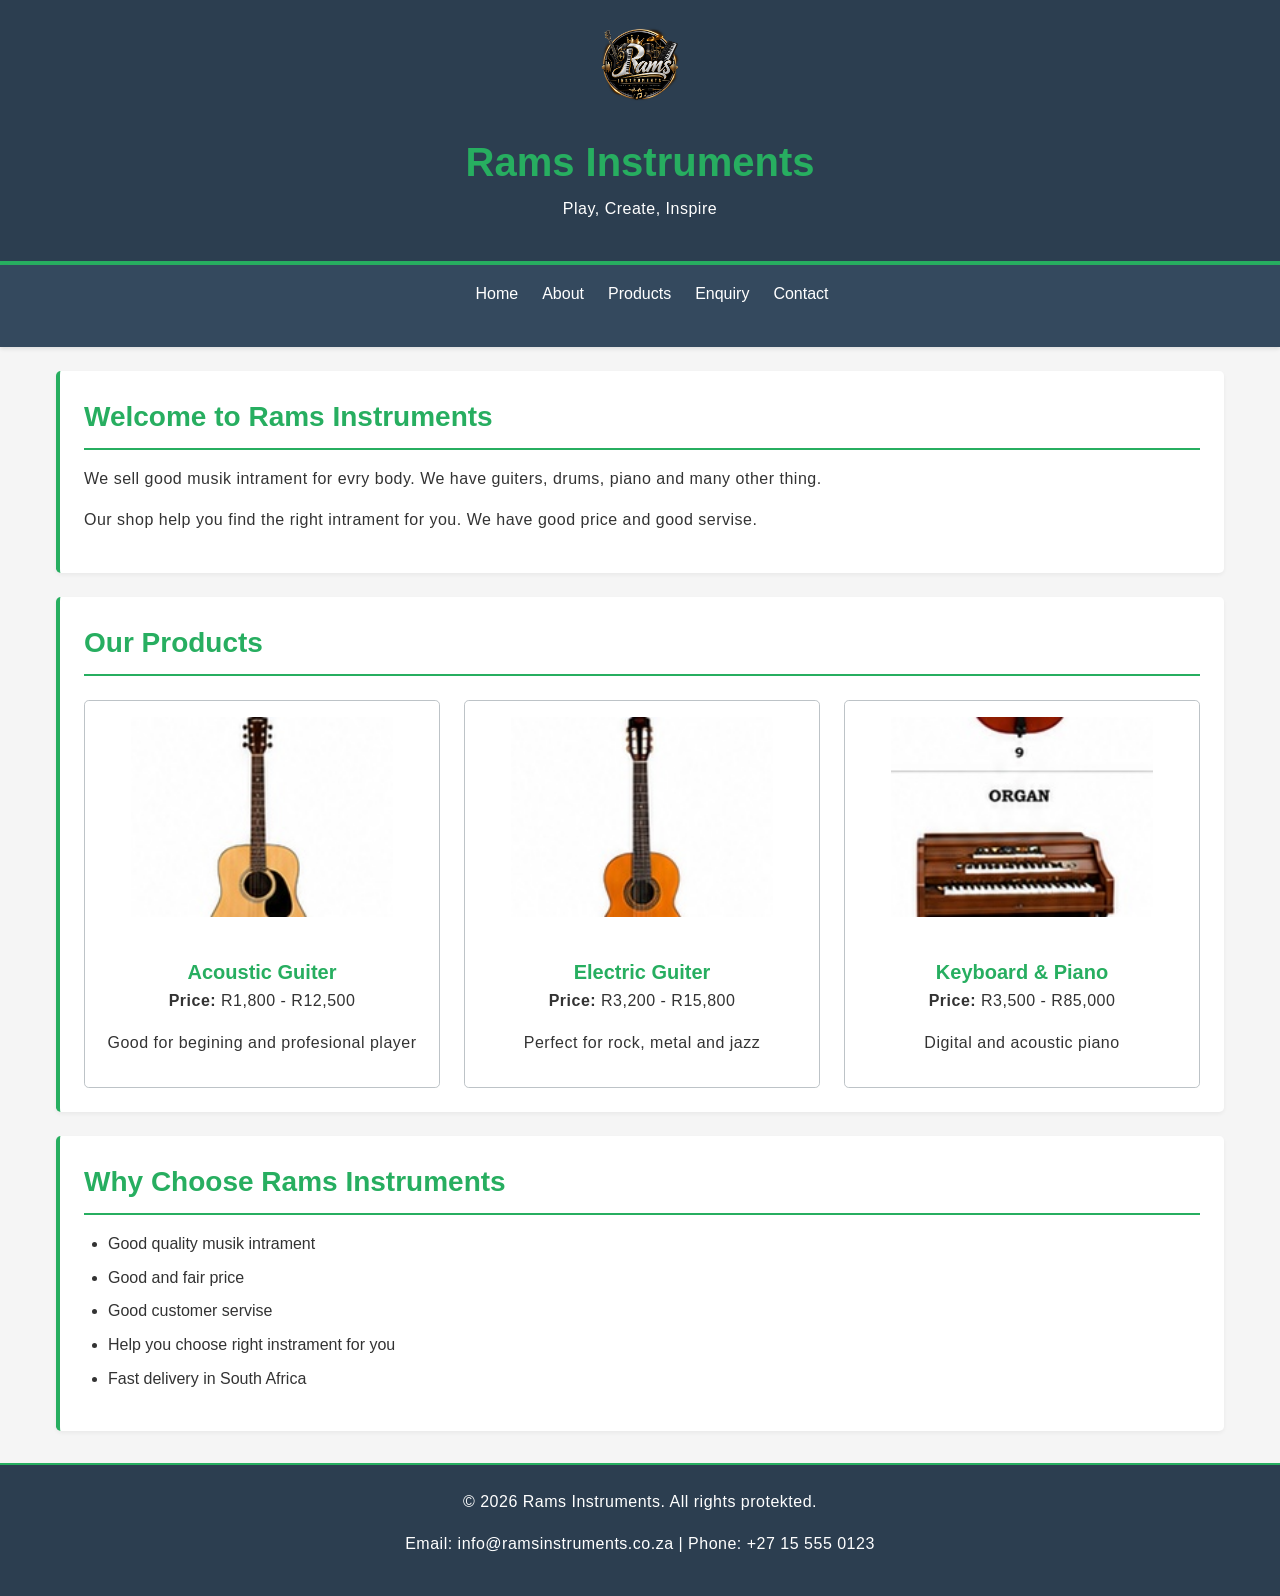
==== index.html @ 30049e33 "Add Rams Instruments website - HTML, CSS, responsive design, all files and documentation" ====
<!DOCTYPE html>
<html lang="en">
<head>
    <meta charset="UTF-8">
    <meta name="viewport" content="width=device-width, initial-scale=1.0">
    <meta name="description" content="Rams Instruments - Buy quality music instruments online">
    <title>Rams Instruments - Music Store</title>
    <link rel="stylesheet" href="css/style-full.css">
</head>
<body>
    <!-- Header with logo and branding -->
    <header>
        <div class="logo">
            <img src="images/logo.png" alt="Rams Instruments Logo">
        </div>
        <h1>Rams Instruments</h1>
        <p>Play, Create, Inspire</p>
    </header>

    <!-- Navigation menu -->
    <nav>
        <ul>
            <li><a href="index.html">Home</a></li>
            <li><a href="about.html">About</a></li>
            <li><a href="products.html">Products</a></li>
            <li><a href="enquiry.html">Enquiry</a></li>
            <li><a href="contact.html">Contact</a></li>
        </ul>
    </nav>

    <!-- Main content area -->
    <main>
        <!-- Welcome section -->
        <section>
            <h2>Welcome to Rams Instruments</h2>
            <p>We sell good musik intrament for evry body. We have guiters, drums, piano and many other thing.</p>
            <p>Our shop help you find the right intrament for you. We have good price and good servise.</p>
        </section>

        <!-- Featured products section -->
        <section>
            <h2>Our Products</h2>
            <div class="products-grid">
                <div class="product-card">
                    <img src="images/instrument-000.png" alt="Acoustic Guitar">
                    <h4>Acoustic Guiter</h4>
                    <p><strong>Price:</strong> R1,800 - R12,500</p>
                    <p>Good for begining and profesional player</p>
                </div>
                <div class="product-card">
                    <img src="images/instrument-003.png" alt="Electric Guitar">
                    <h4>Electric Guiter</h4>
                    <p><strong>Price:</strong> R3,200 - R15,800</p>
                    <p>Perfect for rock, metal and jazz</p>
                </div>
                <div class="product-card">
                    <img src="images/instrument-013.png" alt="Keyboard">
                    <h4>Keyboard & Piano</h4>
                    <p><strong>Price:</strong> R3,500 - R85,000</p>
                    <p>Digital and acoustic piano</p>
                </div>
            </div>
        </section>

        <!-- Why choose us section -->
        <section>
            <h2>Why Choose Rams Instruments</h2>
            <ul>
                <li>Good quality musik intrament</li>
                <li>Good and fair price</li>
                <li>Good customer servise</li>
                <li>Help you choose right instrament for you</li>
                <li>Fast delivery in South Africa</li>
            </ul>
        </section>
    </main>

    <!-- Footer -->
    <footer>
        <p>&copy; 2026 Rams Instruments. All rights protekted.</p>
        <p>Email: info@ramsinstruments.co.za | Phone: +27 15 555 0123</p>
    </footer>
</body>
</html>
---- css/style-full.css ----
/* ============================================
   RAMS INSTRUMENTS WEBSITE - CSS
   Part 2: CSS Styling and Responsive Design
   ============================================ */

/* ===== 1. DEFAULT STYLES (Base for whole website) ===== */
* {
    margin: 0;
    padding: 0;
    box-sizing: border-box;
}

body {
    font-family: 'Arial', 'Helvetica', sans-serif;
    font-size: 1rem;
    line-height: 1.6;
    color: #333;
    background-color: #f5f5f5;
}

html {
    font-size: 16px;
}

/* ===== 2. TYPOGRAPHY STYLES ===== */
h1 {
    font-size: 2rem;
    font-weight: bold;
    line-height: 1.3;
    color: #27ae60;
    margin-bottom: 0.5rem;
}

h2 {
    font-size: 1.75rem;
    font-weight: bold;
    color: #27ae60;
    margin-bottom: 1rem;
    border-bottom: 2px solid #27ae60;
    padding-bottom: 0.5rem;
}

h3 {
    font-size: 1.5rem;
    font-weight: bold;
    color: #2c3e50;
    margin-bottom: 0.75rem;
}

h4 {
    font-size: 1.25rem;
    font-weight: bold;
    color: #2c3e50;
    margin-top: 1rem;
}

p {
    font-size: 1rem;
    line-height: 1.6;
    margin-bottom: 1rem;
    letter-spacing: 0.5px;
}

/* ===== 3. DECORATION AND COLOUR ===== */
header {
    background-color: #2c3e50;
    color: white;
    padding: 1.5rem;
    text-align: center;
    border-bottom: 4px solid #27ae60;
    box-shadow: 0 2px 8px rgba(0,0,0,0.1);
}

nav {
    background-color: #34495e;
    padding: 1rem;
    box-shadow: 0 2px 4px rgba(0,0,0,0.1);
}

footer {
    background-color: #2c3e50;
    color: white;
    text-align: center;
    padding: 1.5rem;
    margin-top: 2rem;
    border-top: 2px solid #27ae60;
}

section {
    background-color: white;
    margin-bottom: 1.5rem;
    padding: 1.5rem;
    border-radius: 0.3rem;
    border-left: 4px solid #27ae60;
    box-shadow: 0 2px 4px rgba(0,0,0,0.05);
}

/* ===== 4. LAYOUT STRUCTURE (Grid and Flexbox) ===== */
.container {
    max-width: 1000px;
    margin: 0 auto;
    padding: 0 1rem;
}

main {
    max-width: 1200px;
    margin: 1.5rem auto;
    padding: 0 1rem;
}

nav ul {
    list-style: none;
    display: flex;
    justify-content: center;
    flex-wrap: wrap;
    gap: 1.5rem;
}

nav li {
    display: inline-block;
}

.logo {
    text-align: center;
    margin-bottom: 1rem;
}

.logo img {
    width: 5rem;
    height: 5rem;
    margin-bottom: 0.5rem;
}

.products-grid {
    display: grid;
    grid-template-columns: repeat(3, 1fr);
    gap: 1.5rem;
    margin-top: 1.5rem;
}

.team-grid {
    display: grid;
    grid-template-columns: repeat(2, 1fr);
    gap: 1.5rem;
    margin-top: 1.5rem;
}

/* ===== 5. PSEUDO-CLASSES - INTERACTIVE ELEMENTS ===== */

/* Hover effect - links */
nav a:hover {
    color: #27ae60;
    text-decoration: underline;
}

/* Focus state - accessibility */
nav a:focus,
button:focus,
input:focus,
select:focus,
textarea:focus {
    outline: 2px solid #27ae60;
    outline-offset: 2px;
}

/* Visited links */
nav a:visited {
    color: #95a5a6;
}

/* Active state - button click */
button:active {
    transform: scale(0.98);
}

/* Hover on product cards */
.product-card:hover {
    background-color: #ecf0f1;
    box-shadow: 0 4px 8px rgba(0,0,0,0.2);
    transform: translateY(-2px);
}

.team-member:hover {
    background-color: #f0f0f0;
    box-shadow: 0 4px 8px rgba(0,0,0,0.15);
}

/* Form input states */
input:invalid {
    border-color: #e74c3c;
}

input:valid {
    border-color: #27ae60;
}

/* Disabled form elements */
input:disabled,
select:disabled,
textarea:disabled {
    background-color: #e0e0e0;
    opacity: 0.6;
    cursor: not-allowed;
}

/* nth-child for alternating colors */
.team-member:nth-child(odd) {
    background-color: #f9f9f9;
}

.team-member:nth-child(even) {
    background-color: #f5f5f5;
}

/* Focus-within for fieldset */
fieldset:focus-within {
    background-color: #f0fdf4;
    border-color: #27ae60;
}

/* ===== 6. ELEMENTS STYLING ===== */

/* Navigation Links */
nav a {
    color: white;
    text-decoration: none;
    font-size: 1rem;
    transition: all 0.3s ease;
}

/* Product Cards */
.product-card {
    background-color: white;
    padding: 1rem;
    border: 1px solid #bdc3c7;
    border-radius: 0.3rem;
    text-align: center;
    transition: all 0.3s ease;
}

.product-card img {
    width: 100%;
    height: 200px;
    object-fit: contain;
    margin-bottom: 1rem;
}

.product-card h4 {
    color: #27ae60;
}

/* Team Members */
.team-member {
    background-color: white;
    padding: 1rem;
    border-radius: 0.3rem;
    text-align: center;
    transition: all 0.3s ease;
}

.avatar {
    font-size: 2.5rem;
    margin-bottom: 0.5rem;
}

/* Forms */
form {
    background-color: #f9f9f9;
    padding: 1.5rem;
    border: 1px solid #ddd;
    border-radius: 0.3rem;
}

fieldset {
    margin-bottom: 1.5rem;
    padding: 1rem;
    border: 1px solid #ddd;
    background-color: white;
    border-radius: 0.3rem;
}

legend {
    padding: 0 0.5rem;
    color: #27ae60;
    font-weight: bold;
    font-size: 1.1rem;
}

label {
    display: block;
    margin-bottom: 0.3rem;
    color: #2c3e50;
    font-weight: bold;
    font-size: 0.95rem;
}

input[type="text"],
input[type="email"],
input[type="tel"],
select,
textarea {
    width: 100%;
    padding: 0.5rem;
    margin-bottom: 1rem;
    border: 1px solid #bdc3c7;
    border-radius: 0.3rem;
    font-family: Arial, sans-serif;
    font-size: 1rem;
    transition: all 0.3s ease;
}

textarea {
    resize: vertical;
    min-height: 6.25rem;
}

/* Buttons */
button {
    background-color: #27ae60;
    color: white;
    padding: 0.6rem 1.25rem;
    border: none;
    border-radius: 0.3rem;
    cursor: pointer;
    font-size: 1rem;
    margin-right: 0.5rem;
    transition: all 0.3s ease;
}

button:hover {
    background-color: #229954;
    box-shadow: 0 2px 6px rgba(0,0,0,0.2);
}

/* Lists */
ul, ol {
    margin-left: 1.5rem;
    margin-bottom: 1rem;
}

li {
    margin-bottom: 0.5rem;
}

/* ===== 7. RESPONSIVE DESIGN - MEDIA QUERIES ===== */

/* LARGE DESKTOP (1200px and above) */
@media screen and (min-width: 1200px) {
    .container {
        max-width: 1200px;
    }
    
    .products-grid {
        grid-template-columns: repeat(3, 1fr);
    }
    
    h1 {
        font-size: 2.5rem;
    }
}

/* TABLET (768px to 1024px) */
@media screen and (max-width: 1024px) {
    
    h1 {
        font-size: 2rem;
    }
    
    h2 {
        font-size: 1.5rem;
    }
    
    p {
        font-size: 0.95rem;
    }
    
    .products-grid {
        grid-template-columns: repeat(2, 1fr);
        gap: 1rem;
    }
    
    .team-grid {
        grid-template-columns: repeat(2, 1fr);
    }
    
    nav ul {
        gap: 1rem;
    }
    
    section {
        padding: 1rem;
        margin-bottom: 1rem;
    }
}

/* SMALL TABLET (600px to 768px) */
@media screen and (max-width: 768px) {
    
    main {
        padding: 0 0.75rem;
    }
    
    .logo img {
        width: 4rem;
        height: 4rem;
    }
    
    h1 {
        font-size: 1.75rem;
    }
    
    h2 {
        font-size: 1.25rem;
    }
    
    h3 {
        font-size: 1.1rem;
    }
    
    p {
        font-size: 0.9rem;
    }
    
    nav ul {
        flex-direction: column;
        gap: 0.5rem;
    }
    
    nav li {
        margin: 0.3rem 0;
    }
    
    .products-grid {
        grid-template-columns: repeat(2, 1fr);
        gap: 1rem;
    }
    
    .team-grid {
        grid-template-columns: 1fr;
    }
    
    .product-card img {
        height: 150px;
    }
    
    section {
        padding: 1rem;
        margin-bottom: 1rem;
    }
    
    fieldset {
        padding: 0.75rem;
    }
}

/* MOBILE (under 600px) */
@media screen and (max-width: 600px) {
    
    body {
        font-size: 0.9rem;
    }
    
    header {
        padding: 1rem;
    }
    
    .logo img {
        width: 3rem;
        height: 3rem;
    }
    
    h1 {
        font-size: 1.5rem;
        margin-bottom: 0.3rem;
    }
    
    h2 {
        font-size: 1.1rem;
        padding-bottom: 0.5rem;
    }
    
    h3 {
        font-size: 1rem;
    }
    
    h4 {
        font-size: 0.95rem;
    }
    
    p {
        font-size: 0.85rem;
        margin-bottom: 0.75rem;
    }
    
    nav ul {
        flex-direction: column;
        gap: 0;
    }
    
    nav li {
        margin: 0;
    }
    
    nav a {
        display: block;
        padding: 0.5rem;
        text-align: center;
    }
    
    main {
        margin: 1rem auto;
        padding: 0 0.5rem;
    }
    
    .products-grid {
        grid-template-columns: 1fr;
        gap: 0.75rem;
    }
    
    .team-grid {
        grid-template-columns: 1fr;
        gap: 0.75rem;
    }
    
    .product-card {
        padding: 0.75rem;
    }
    
    .product-card img {
        height: 120px;
    }
    
    .team-member {
        padding: 0.75rem;
    }
    
    section {
        padding: 0.75rem;
        margin-bottom: 0.75rem;
    }
    
    form {
        padding: 1rem;
    }
    
    fieldset {
        padding: 0.75rem;
        margin-bottom: 1rem;
    }
    
    label {
        font-size: 0.85rem;
    }
    
    input[type="text"],
    input[type="email"],
    input[type="tel"],
    select,
    textarea {
        padding: 0.4rem;
        margin-bottom: 0.75rem;
        font-size: 0.9rem;
    }
    
    button {
        display: block;
        width: 100%;
        margin-bottom: 0.5rem;
        margin-right: 0;
        padding: 0.6rem;
    }
    
    footer {
        padding: 1rem;
    }
}

/* EXTRA SMALL MOBILE (under 480px) */
@media screen and (max-width: 480px) {
    
    .logo img {
        width: 2.5rem;
        height: 2.5rem;
    }
    
    h1 {
        font-size: 1.25rem;
    }
    
    h2 {
        font-size: 1rem;
    }
    
    nav a {
        font-size: 0.85rem;
    }
    
    .product-card img {
        height: 100px;
    }
    
    button {
        font-size: 0.9rem;
    }
}
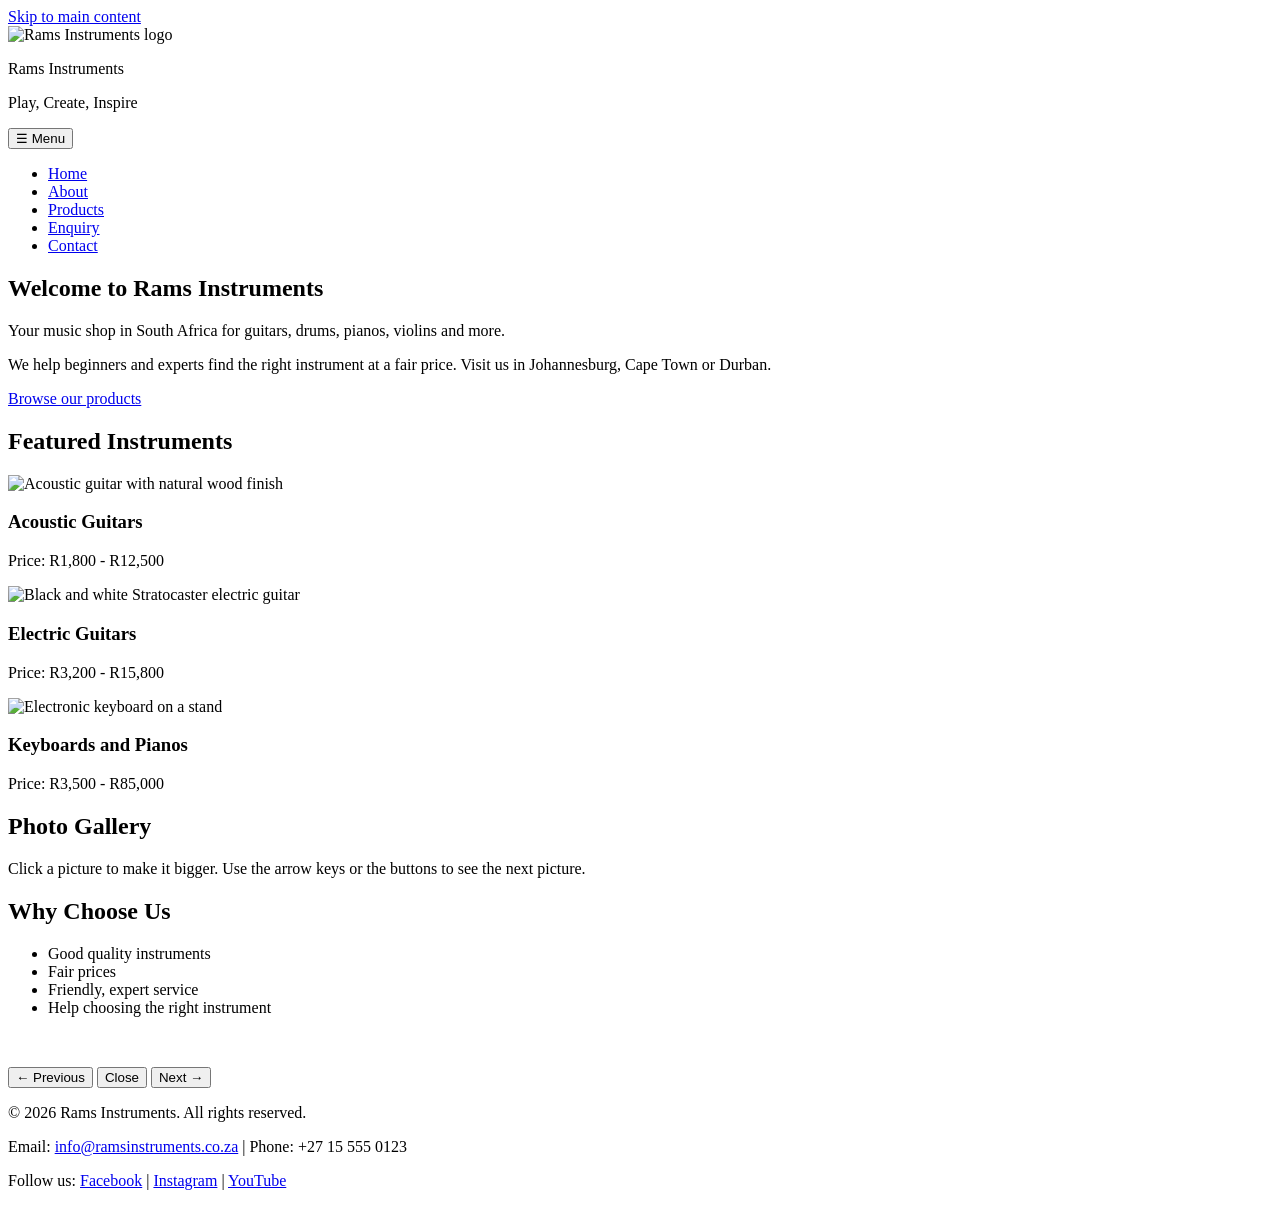
==== commit a1469ac2: "Add Part 3 website with JavaScript, SEO and forms" ====
--- a/index.html
+++ b/index.html
@@ -1,84 +1,81 @@
 <!DOCTYPE html>
-<html lang="en">
+<html lang="en-ZA">
 <head>
     <meta charset="UTF-8">
     <meta name="viewport" content="width=device-width, initial-scale=1.0">
-    <meta name="description" content="Rams Instruments - Buy quality music instruments online">
-    <title>Rams Instruments - Music Store</title>
-    <link rel="stylesheet" href="css/style-full.css">
+    <title>Rams Instruments | Buy Guitars, Pianos and Drums in South Africa</title>
+    <meta name="description" content="Rams Instruments is a South African music shop selling guitars, pianos, drums, violins and wind instruments with stores in Johannesburg, Cape Town and Durban.">
+    <meta name="keywords" content="music shop South Africa, buy guitar, buy piano, drums, violin, musical instruments Johannesburg, Rams Instruments">
+    <meta name="author" content="Rams Instruments">
+    <meta name="robots" content="index, follow">
+    <meta name="referrer" content="strict-origin-when-cross-origin">
+    <link rel="canonical" href="https://YOUR-USERNAME.github.io/rams-instruments/index.html">
+    <meta property="og:type" content="website">
+    <meta property="og:title" content="Rams Instruments | Buy Guitars, Pianos and Drums in South Africa">
+    <meta property="og:description" content="Rams Instruments is a South African music shop selling guitars, pianos, drums, violins and wind instruments with stores in Johannesburg, Cape Town and Durban.">
+    <meta property="og:url" content="https://YOUR-USERNAME.github.io/rams-instruments/index.html">
+    <meta property="og:image" content="https://YOUR-USERNAME.github.io/rams-instruments/images/acoustic-guitar.png">
+    <link rel="icon" type="image/png" href="images/rams-instruments-logo.png">
+    <link rel="stylesheet" href="css/style.css">
 </head>
 <body>
-    <!-- Header with logo and branding -->
+    <a class="skip-link" href="#main">Skip to main content</a>
     <header>
-        <div class="logo">
-            <img src="images/logo.png" alt="Rams Instruments Logo">
-        </div>
-        <h1>Rams Instruments</h1>
+        <div class="logo"><img src="images/rams-instruments-logo.png" alt="Rams Instruments logo" width="80" height="80"></div>
+        <p class="site-name">Rams Instruments</p>
         <p>Play, Create, Inspire</p>
     </header>
-
-    <!-- Navigation menu -->
-    <nav>
-        <ul>
-            <li><a href="index.html">Home</a></li>
-            <li><a href="about.html">About</a></li>
-            <li><a href="products.html">Products</a></li>
-            <li><a href="enquiry.html">Enquiry</a></li>
-            <li><a href="contact.html">Contact</a></li>
-        </ul>
+    <nav aria-label="Main navigation">
+        <button class="nav-toggle" aria-expanded="false" aria-controls="nav-menu">&#9776; Menu</button>
+        <ul id="nav-menu"><li><a href="index.html" aria-current="page">Home</a></li><li><a href="about.html">About</a></li><li><a href="products.html">Products</a></li><li><a href="enquiry.html">Enquiry</a></li><li><a href="contact.html">Contact</a></li></ul>
     </nav>
-
-    <!-- Main content area -->
-    <main>
-        <!-- Welcome section -->
-        <section>
-            <h2>Welcome to Rams Instruments</h2>
-            <p>We sell good musik intrament for evry body. We have guiters, drums, piano and many other thing.</p>
-            <p>Our shop help you find the right intrament for you. We have good price and good servise.</p>
+    <main id="main">
+        <section class="reveal">
+            <h1>Welcome to Rams Instruments</h1>
+            <p class="lead">Your music shop in South Africa for guitars, drums, pianos, violins and more.</p>
+            <p>We help beginners and experts find the right instrument at a fair price. Visit us in Johannesburg, Cape Town or Durban.</p>
+            <a class="btn" href="products.html">Browse our products</a>
         </section>
-
-        <!-- Featured products section -->
-        <section>
-            <h2>Our Products</h2>
+        <section class="reveal">
+            <h2>Featured Instruments</h2>
             <div class="products-grid">
-                <div class="product-card">
-                    <img src="images/instrument-000.png" alt="Acoustic Guitar">
-                    <h4>Acoustic Guiter</h4>
-                    <p><strong>Price:</strong> R1,800 - R12,500</p>
-                    <p>Good for begining and profesional player</p>
-                </div>
-                <div class="product-card">
-                    <img src="images/instrument-003.png" alt="Electric Guitar">
-                    <h4>Electric Guiter</h4>
-                    <p><strong>Price:</strong> R3,200 - R15,800</p>
-                    <p>Perfect for rock, metal and jazz</p>
-                </div>
-                <div class="product-card">
-                    <img src="images/instrument-013.png" alt="Keyboard">
-                    <h4>Keyboard & Piano</h4>
-                    <p><strong>Price:</strong> R3,500 - R85,000</p>
-                    <p>Digital and acoustic piano</p>
+                <div class="product-card"><img src="images/acoustic-guitar.png" alt="Acoustic guitar with natural wood finish" width="200" height="200"><h3>Acoustic Guitars</h3><p>Price: R1,800 - R12,500</p></div>
+                <div class="product-card"><img src="images/electric-guitar-stratocaster.png" alt="Black and white Stratocaster electric guitar" width="200" height="200"><h3>Electric Guitars</h3><p>Price: R3,200 - R15,800</p></div>
+                <div class="product-card"><img src="images/electronic-keyboard.png" alt="Electronic keyboard on a stand" width="200" height="200"><h3>Keyboards and Pianos</h3><p>Price: R3,500 - R85,000</p></div>
+            </div>
+        </section>
+        <section class="reveal">
+            <h2>Photo Gallery</h2>
+            <p>Click a picture to make it bigger. Use the arrow keys or the buttons to see the next picture.</p>
+            <div id="gallery"></div>
+        </section>
+        <section class="reveal">
+            <h2>Why Choose Us</h2>
+            <ul>
+                <li>Good quality instruments</li>
+                <li>Fair prices</li>
+                <li>Friendly, expert service</li>
+                <li>Help choosing the right instrument</li>
+            </ul>
+        </section>
+        <div id="lightbox" class="overlay" role="dialog" aria-modal="true" aria-label="Image viewer" tabindex="-1">
+            <div class="lb-box">
+                <img id="lb-img" src="" alt="">
+                <p id="lb-cap"></p>
+                <div class="lb-controls">
+                    <button id="lb-prev" type="button">&larr; Previous</button>
+                    <button id="lb-close" type="button">Close</button>
+                    <button id="lb-next" type="button">Next &rarr;</button>
                 </div>
             </div>
-        </section>
-
-        <!-- Why choose us section -->
-        <section>
-            <h2>Why Choose Rams Instruments</h2>
-            <ul>
-                <li>Good quality musik intrament</li>
-                <li>Good and fair price</li>
-                <li>Good customer servise</li>
-                <li>Help you choose right instrament for you</li>
-                <li>Fast delivery in South Africa</li>
-            </ul>
-        </section>
+        </div>
     </main>
-
-    <!-- Footer -->
     <footer>
-        <p>&copy; 2026 Rams Instruments. All rights protekted.</p>
-        <p>Email: info@ramsinstruments.co.za | Phone: +27 15 555 0123</p>
+        <p>&copy; 2026 Rams Instruments. All rights reserved.</p>
+        <p>Email: <a href="mailto:info@ramsinstruments.co.za">info@ramsinstruments.co.za</a> | Phone: +27 15 555 0123</p>
+        <p>Follow us: <a href="https://www.facebook.com/" target="_blank" rel="noopener noreferrer">Facebook</a> | <a href="https://www.instagram.com/" target="_blank" rel="noopener noreferrer">Instagram</a> | <a href="https://www.youtube.com/" target="_blank" rel="noopener noreferrer">YouTube</a></p>
     </footer>
+    <script src="js/products.js"></script>
+    <script src="js/main.js" defer></script>
 </body>
 </html>
